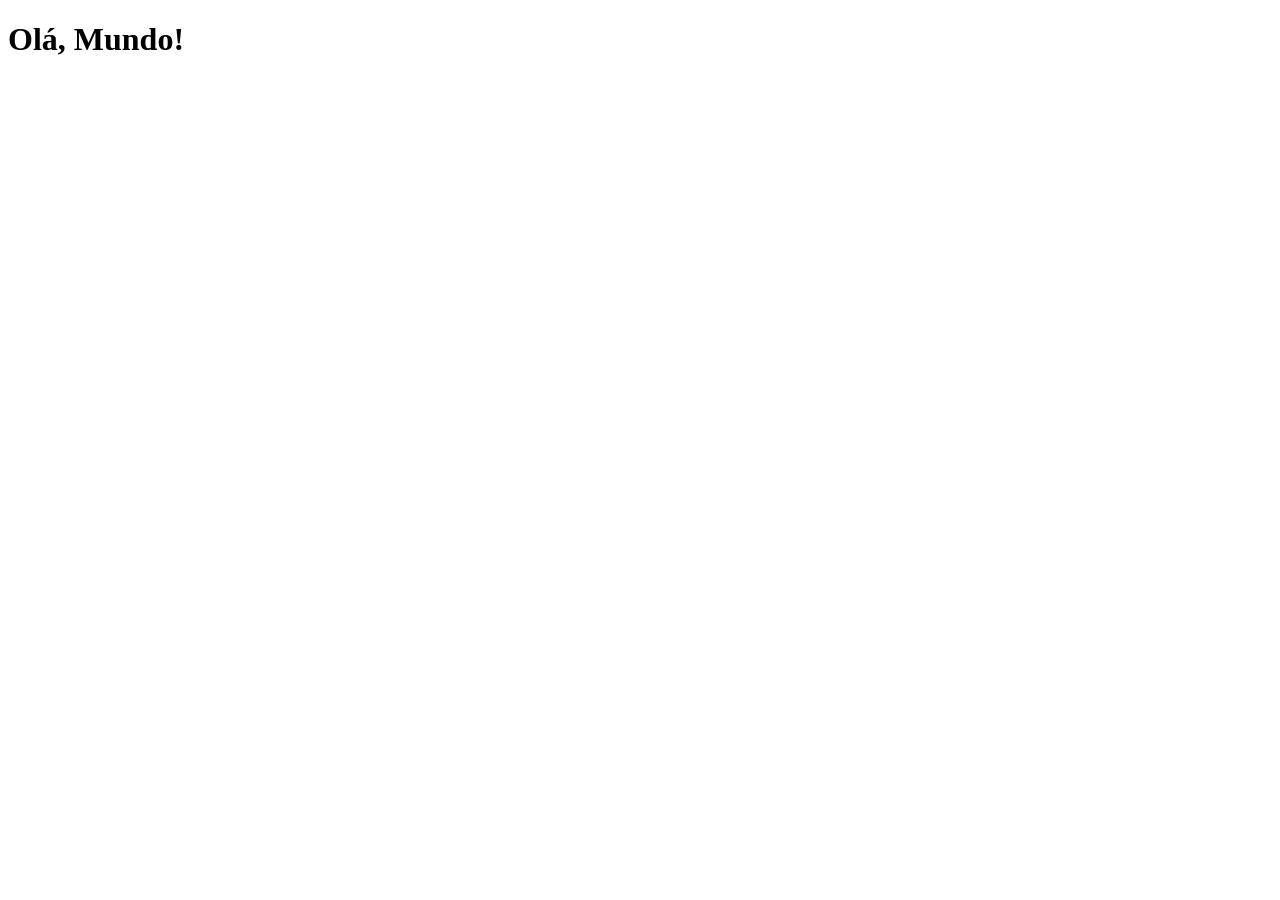
==== index.html @ d187981e "criei a página principal" ====
<!DOCTYPE html>
<html lang="pt-br">
<head>
    <meta charset="UTF-8">
    <meta name="viewport" content="width=device-width, initial-scale=1.0">
    <title>Projeto Redes Sociais</title>
    <link rel="shortcut icon" href="pacote-d013/favicon.ico" type="image/x-icon">
</head>
<body>
    <h1>Olá, Mundo!</h1>
</body>
</html>
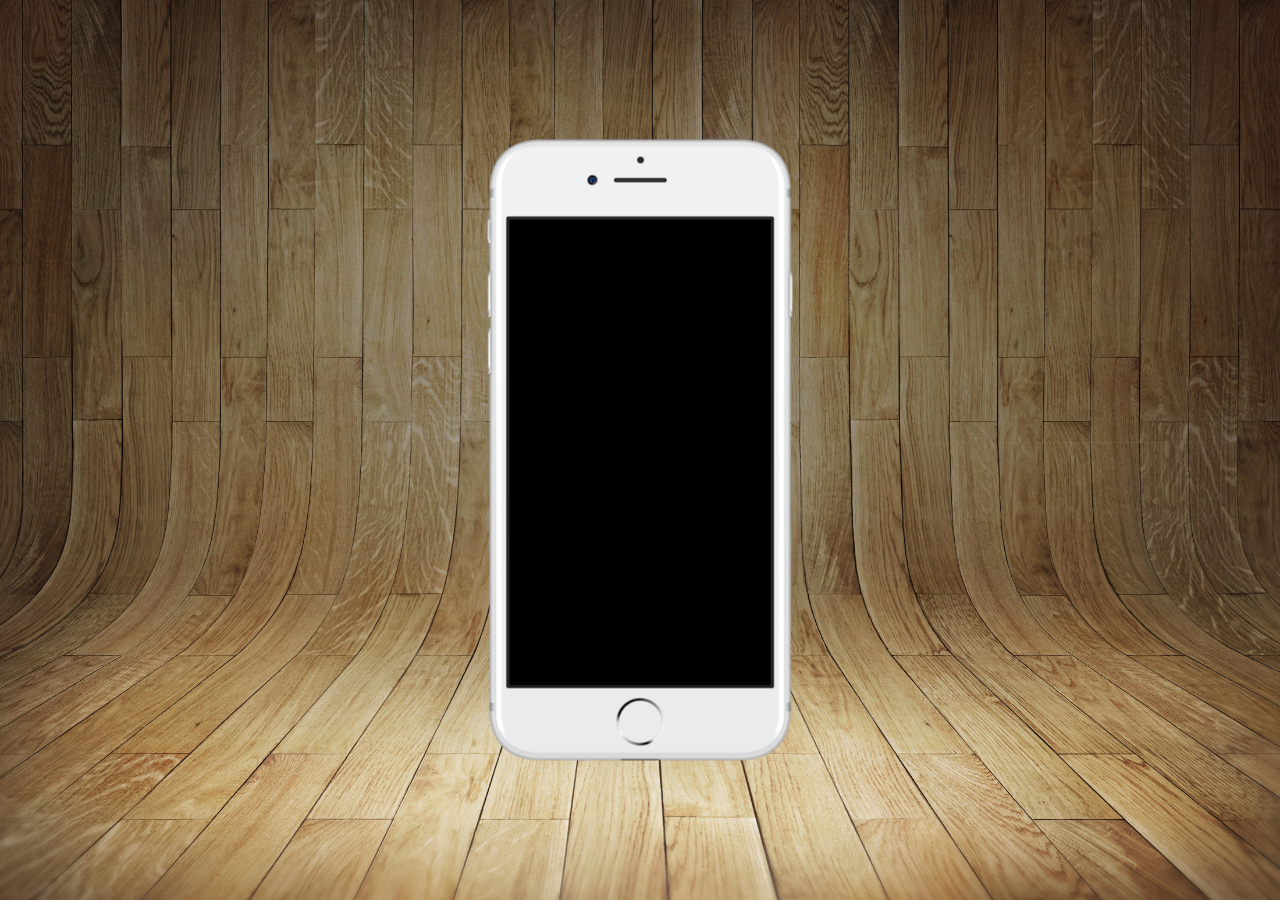
==== commit 8bd8deec: "atualizei a página principal" ====
--- a/index.html
+++ b/index.html
@@ -3,10 +3,19 @@
 <head>
     <meta charset="UTF-8">
     <meta name="viewport" content="width=device-width, initial-scale=1.0">
-    <title>Projeto Redes Sociais</title>
     <link rel="shortcut icon" href="pacote-d013/favicon.ico" type="image/x-icon">
+    <link rel="stylesheet" href="estilos/style.css">
+    <title>Projeto Redes Sociais</title>   
 </head>
 <body>
-    <h1>Olá, Mundo!</h1>
+    <main>
+        <section id="telefone">
+
+        </section>
+
+        <section id="rede-sociais">
+
+        </section>
+    </main>
 </body>
 </html>
--- a/estilos/style.css
+++ b/estilos/style.css
@@ -0,0 +1,35 @@
+@charset "UTF-8";
+
+* {
+    margin: 0px;
+    padding: 0px;
+    font-family: Arial, Helvetica, sans-serif;
+}
+
+html , body {
+    height: 100vh;
+    width: 100vw;
+    background-color: black;
+}
+
+body {
+    background: url(../pacote-d013/imagens/fundo-madeira.jpg) no-repeat top center;
+    background-size: cover;
+    background-attachment: fixed;
+}
+
+main {
+    height: 100vh;
+    position: relative;
+}
+
+section#telefone {
+    position: absolute;
+    top: 50%;
+    left: 50%;
+    transform: translate(-50%, -50%);
+
+    height: 627px;
+    width: 311px;
+    background: url(../pacote-d013/imagens/frame-iphone.png) no-repeat;
+}
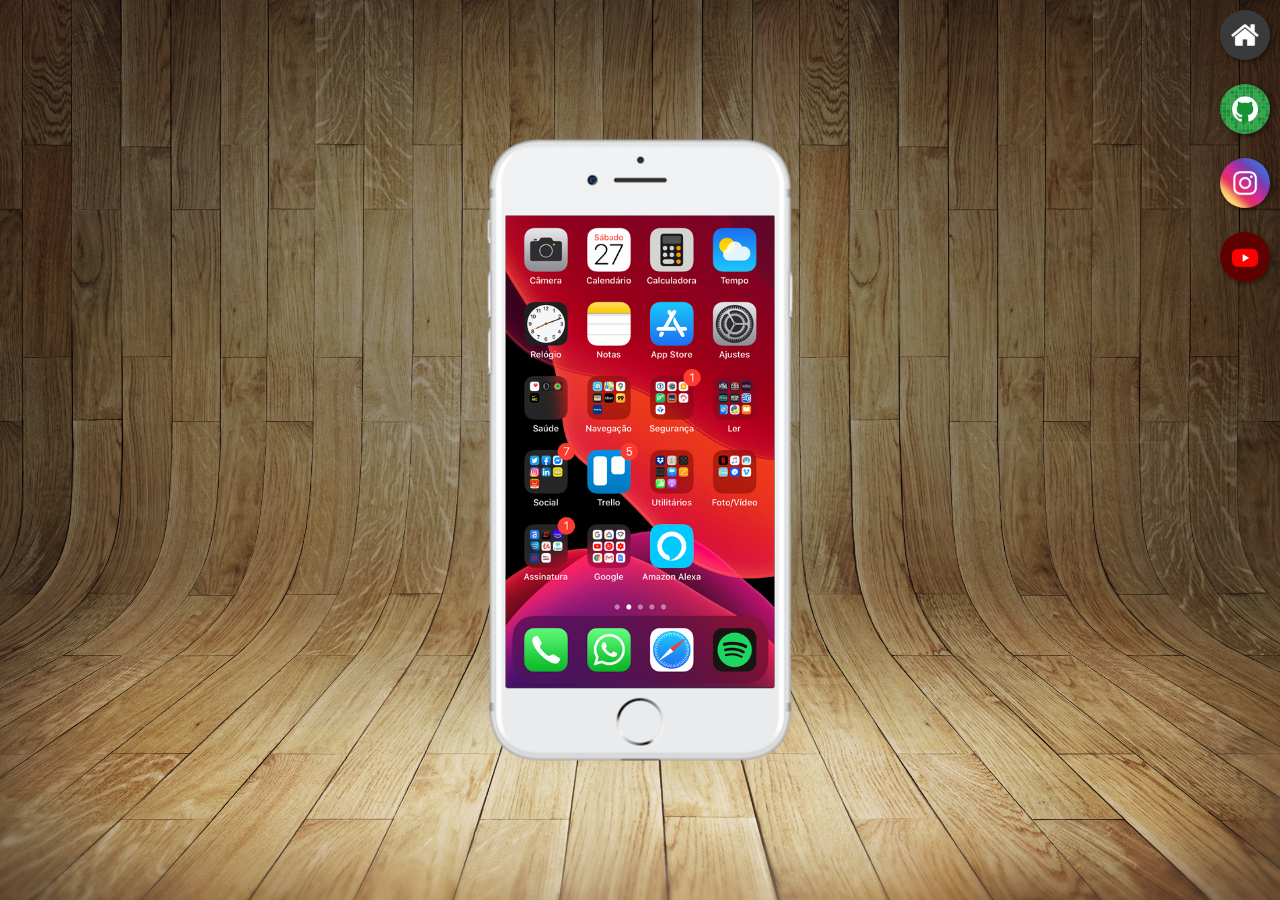
==== commit ccdc63c2: "atualizei o projeto redes sociais" ====
--- a/index.html
+++ b/index.html
@@ -10,11 +10,14 @@
 <body>
     <main>
         <section id="telefone">
-
+            <iframe src="home.html" name="tela" id="tela" frameborder="0">Seu navegador não é compatível com isso.</iframe>
         </section>
 
-        <section id="rede-sociais">
-
+        <section id="redes-sociais">
+            <a href="home.html" target="tela"><img src="pacote-d013/imagens/logo-home.jpg" alt="Home"></a><br>
+            <a href="github.html" target="tela"><img src="pacote-d013/imagens/logo-github.jpg" alt="GitHub"></a><br>
+            <a href="instagram.html" target="tela"><img src="pacote-d013/imagens/logo-instagram.jpg" alt="Instagram"></a><br>
+            <a href="youtube.html" target="tela"><img src="pacote-d013/imagens/logo-youtube.jpg" alt="Youtube"></a><br>
         </section>
     </main>
 </body>
--- a/estilos/style.css
+++ b/estilos/style.css
@@ -33,3 +33,30 @@
     width: 311px;
     background: url(../pacote-d013/imagens/frame-iphone.png) no-repeat;
 }
+
+iframe#tela {
+    position: relative;
+    top: 79px;
+    left: 21px;
+    width: 269px;
+    height: 472px;
+}
+
+section#redes-sociais {
+    text-align: right;
+}
+
+section img {
+    width: 50px;
+    margin: 10px;
+    border-radius: 50%;
+    box-shadow: 2px 2px 5px rgba(0, 0, 0, 0.507);
+    box-sizing: border-box;
+}
+
+section#redes-sociais img:hover {
+    border: 2px solid rgba(255, 255, 255, 0.603);
+    transform: translate(-3px, -3px);
+    box-shadow: 5px 5px 10px black ;
+    transition: transform .3s;
+}
